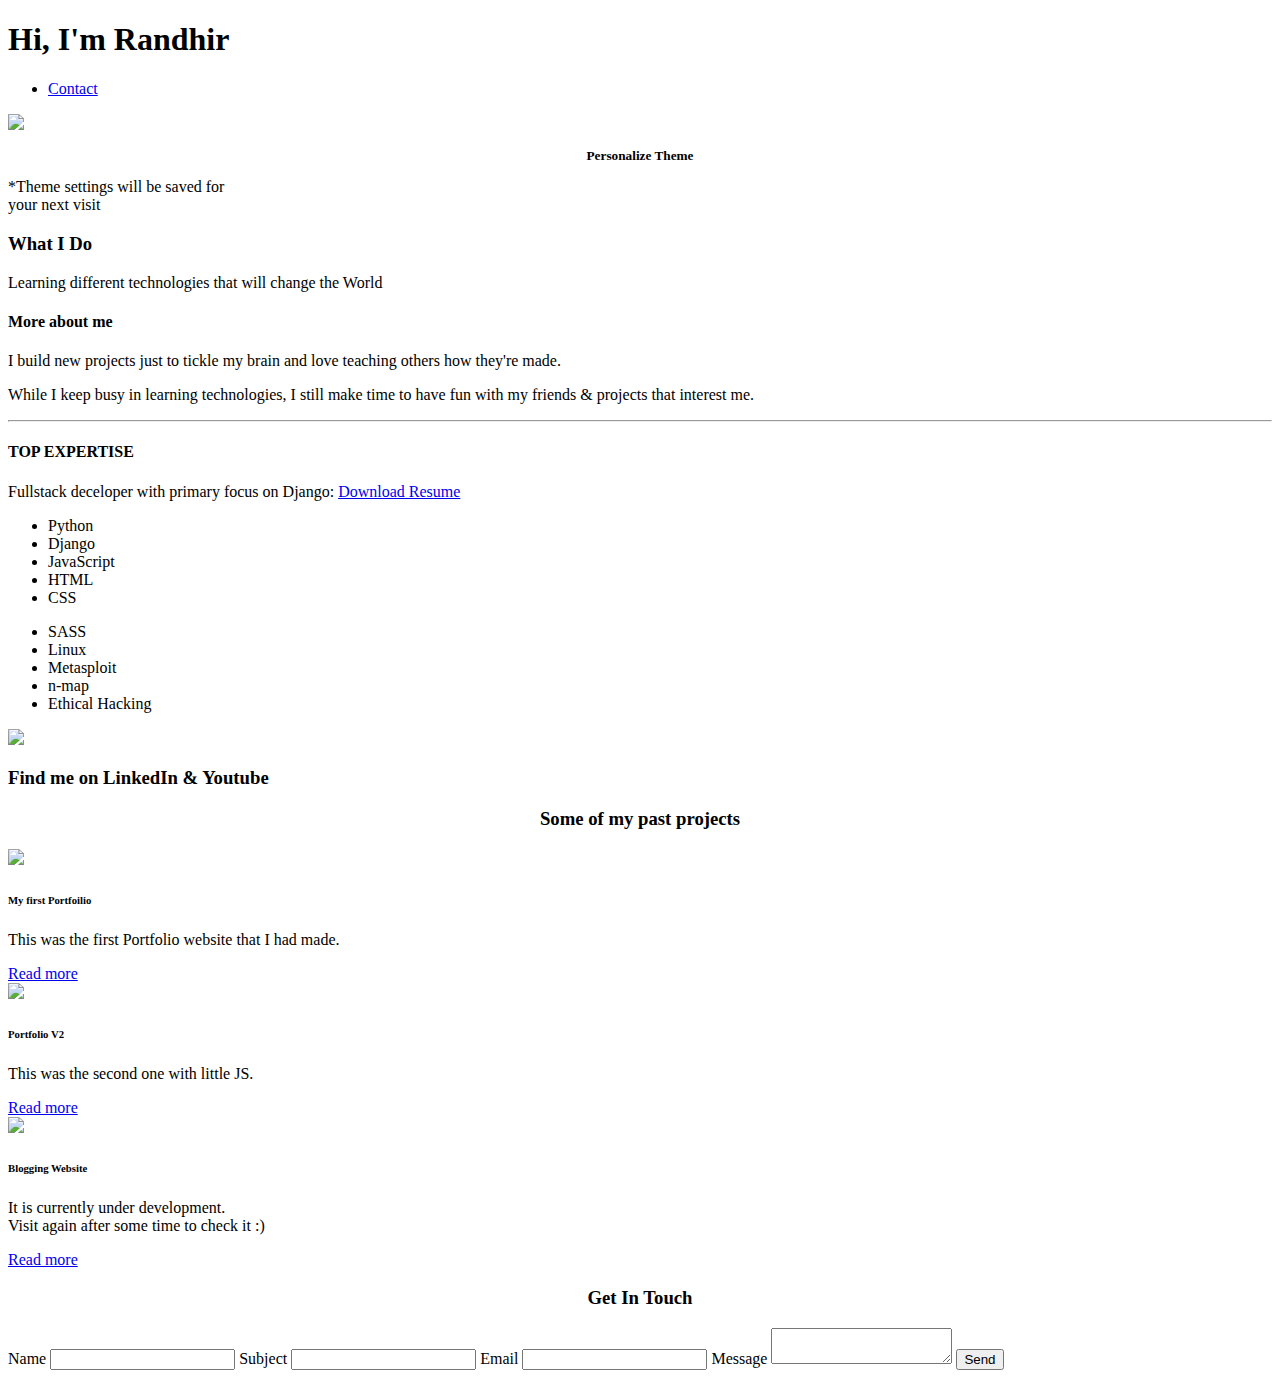
==== index.html @ e374cf2c "added index.html" ====
<!DOCTYPE html>
<html lang="en">
  <head>
    <meta charset="UTF-8" />
    <meta name="viewport" content="width=device-width, initial-scale=1.0" />
    <link rel="preconnect" href="https://fonts.googleapis.com" />
    <link rel="preconnect" href="https://fonts.gstatic.com" crossorigin />
    <link
      href="https://fonts.googleapis.com/css2?family=Russo+One&display=swap"
      rel="stylesheet"
    />
    <link rel="preconnect" href="https://fonts.googleapis.com" />
    <link rel="preconnect" href="https://fonts.gstatic.com" crossorigin />
    <link
      href="https://fonts.googleapis.com/css2?family=Roboto:wght@500&family=Russo+One&display=swap"
      rel="stylesheet"
    />
    <link rel="stylesheet" type="text/css" href="../CSS/default.css" />

    <link id="theme-style" rel="stylesheet" type="text/css" href="">

    <title>Randhir Kumar</title>
  </head>
  <body>
    <section class="s1">
      <div class="main-container">
        <div class="greeting-wraper">
          <h1>Hi, I'm Randhir</h1>
        </div>

        <div class="intro-wrapper">
          <div class="nav-wrapper">
            <div class="dots-wrapper">
              <div class="browser-dot" id="dot-1"></div>
              <div class="browser-dot" id="dot-2"></div>
              <div class="browser-dot" id="dot-3"></div>
            </div>

            <ul id="navigation">
              <li><a href="#">Contact</a></li>
            </ul>
          </div>

          <div class="left-column">
            <img id="profile_pic" src="../images/profilepic.jpeg" />
            <h5 style="text-align: center; line-height: 0">
              Personalize Theme
            </h5>

            <div class="theme-options-wrapper">
              <div data-mode="light" id="light-mode" class="theme-dot"></div>
              <div data-mode="blue" id="blue-mode" class="theme-dot"></div>
              <div data-mode="green" id="green-mode" class="theme-dot"></div>
              <div data-mode="purple" id="purple-mode" class="theme-dot"></div>
            </div>
          </div>

          <p id="setting-note">
            *Theme settings will be saved for <br />
            your next visit
          </p>
          <div class="right-column">
            <div id="preview-shadow">
              <div id="preview">
                <div id="corner-tl" class="corner"></div>
                <div id="corner-tr" class="corner"></div>
                <h3>What I Do</h3>
                <p>
                  Learning different technologies that will change the World
                </p>
                <div id="corner-br" class="corner"></div>
                <div id="corner-bl" class="corner"></div>
              </div>
            </div>
          </div>
        </div>
      </div>
    </section>

    <section class="s2">
      <div class="main-container">
        <div class="about-wrapper">
          <div class="about-me">
            <h4>More about me</h4>

            <p>
              I build new projects just to tickle my brain and love teaching
              others how they're made.
            </p>

            <p>
              While I keep busy in learning technologies, I still make time to have fun with
              my friends & projects that interest me.
            </p>

            <hr />
            <h4>TOP EXPERTISE</h4>

            <p>
              Fullstack deceloper with primary focus on Django:
              <a target="_blank" href="../images/Resume_randhir.pdf"
                >Download Resume</a
              >
            </p>
            <div id="skills">
              <ul>
                <li>Python</li>
                <li>Django</li>
                <li>JavaScript</li>
                <li>HTML</li>
                <li>CSS</li>
              </ul>

              <ul>
                <li>SASS</li>
                <li>Linux</li>
                <li>Metasploit</li>
                <li>n-map</li>
                <li>Ethical Hacking</li>
              </ul>
            </div>
          </div>

          <div class="social-links">
            <img id="social_img" src="../images/follow.avif" />
            <h3>Find me on LinkedIn & Youtube</h3>
          </div>
        </div>
      </div>
    </section>

    <section class="s1">
      <div class="main-container">
        <h3 style="text-align: center">Some of my past projects</h3>

        <div class="post-wrapper">
          <div>
            <div class="post">
              <img class="thumbnail" src="../images/images1.jpeg" />
              <div class="post-preview">
                <h6 class="post-title">My first Portfoilio</h6>
                <p class="post-intro">
                  This was the first Portfolio website that I had made. 
                </p>
                <a href="./post.html">Read more</a>
              </div>
            </div>
          </div>
          <div>
            <div class="post">
              <img class="thumbnail" src="../images/images2.jpeg" />
              <div class="post-preview">
                <h6 class="post-title">Portfolio V2</h6>
                <p class="post-intro">
                  This was the second one with little JS.
                </p>
                <a href="./post.html">Read more</a>
              </div>
            </div>
          </div>
          <div>
            <div class="post">
              <img class="thumbnail" src="../images/images3.jpeg" />
              <div class="post-preview">
                <h6 class="post-title">Blogging Website</h6>
                <p class="post-intro">It is currently under development. <br>Visit again after some time to check it :)</p>
              </div>
              <a href="./post.html">Read more</a>
            </div>
          </div>
        </div>
      </div>
    </section>

    <section class="s2">
      <div class="main-container">
        <h3 style="text-align: center;">Get In Touch</h3>


        <form id="contact-form">
          <label>Name</label>
          <input type="text" class="input-field" name="name">

          <label>Subject</label>
          <input type="text" class="input-field" name="name">
          
          <label>Email</label>
          <input type="text" class="input-field" name="name">
          
          <label>Message</label>
          <textarea name="message" class="input-field"></textarea>
          <input id="submit-btn" type="submit" value="Send" >

        </form>

      </div>
    </section>

    <script src="../JS/script.js"></script>
  </body>
</html>
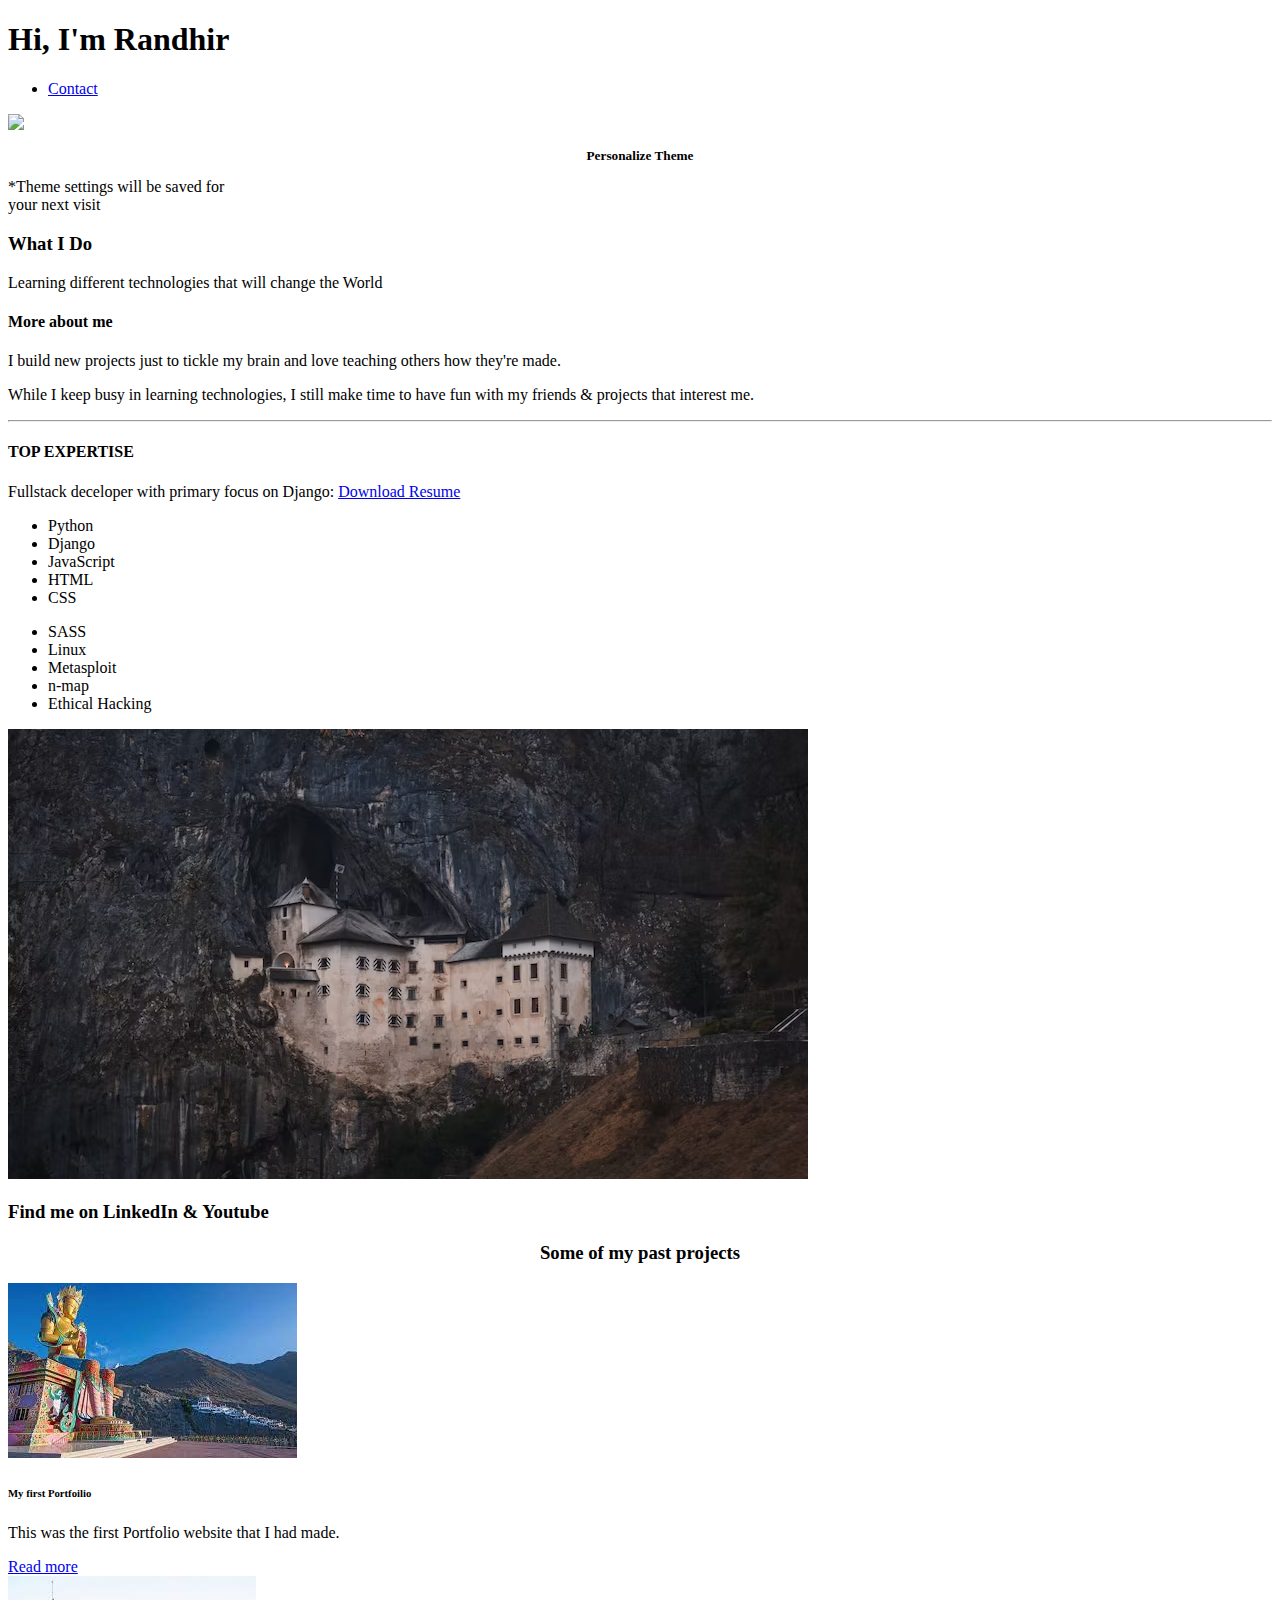
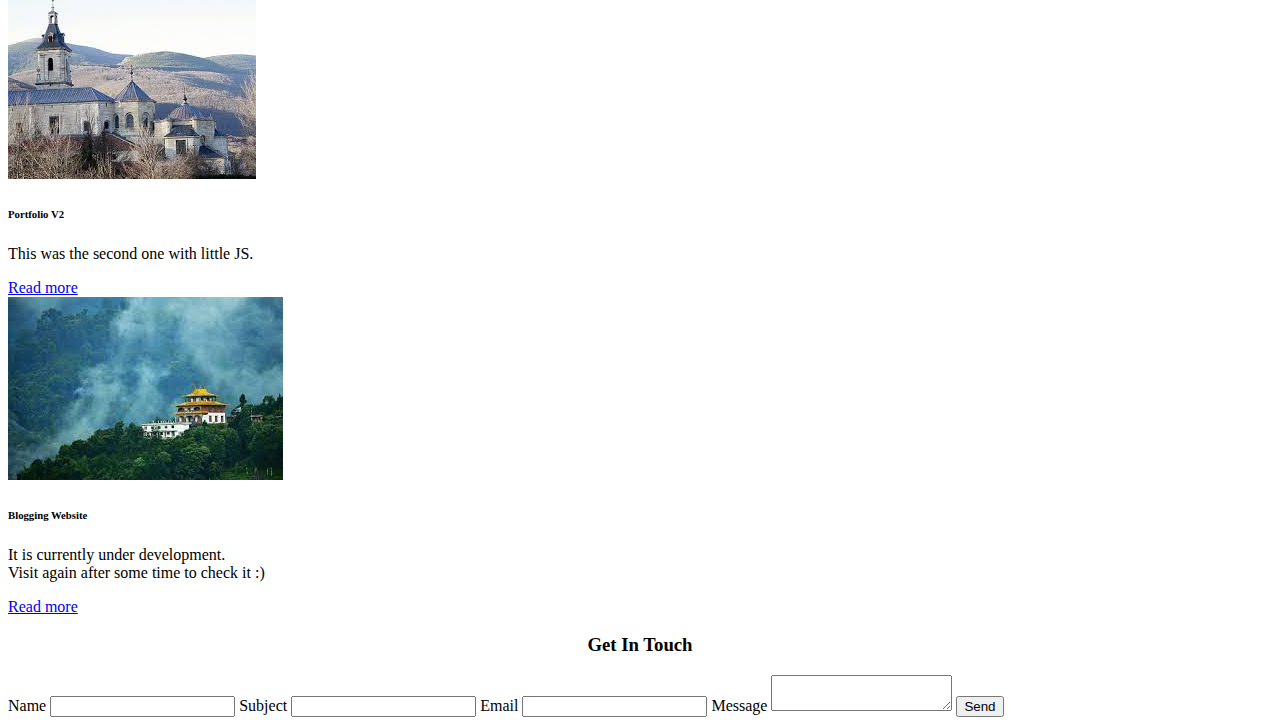
==== commit 7ed47aa0: "Update index.html" ====
--- a/index.html
+++ b/index.html
@@ -98,7 +98,7 @@
 
             <p>
               Fullstack deceloper with primary focus on Django:
-              <a target="_blank" href="../images/Resume_randhir.pdf"
+              <a target="_blank" href="Resume_randhir.pdf"
                 >Download Resume</a
               >
             </p>
@@ -122,7 +122,7 @@
           </div>
 
           <div class="social-links">
-            <img id="social_img" src="../images/follow.avif" />
+            <img id="social_img" src="follow.avif" />
             <h3>Find me on LinkedIn & Youtube</h3>
           </div>
         </div>
@@ -136,7 +136,7 @@
         <div class="post-wrapper">
           <div>
             <div class="post">
-              <img class="thumbnail" src="../images/images1.jpeg" />
+              <img class="thumbnail" src="images1.jpeg" />
               <div class="post-preview">
                 <h6 class="post-title">My first Portfoilio</h6>
                 <p class="post-intro">
@@ -148,7 +148,7 @@
           </div>
           <div>
             <div class="post">
-              <img class="thumbnail" src="../images/images2.jpeg" />
+              <img class="thumbnail" src="images2.jpeg" />
               <div class="post-preview">
                 <h6 class="post-title">Portfolio V2</h6>
                 <p class="post-intro">
@@ -160,7 +160,7 @@
           </div>
           <div>
             <div class="post">
-              <img class="thumbnail" src="../images/images3.jpeg" />
+              <img class="thumbnail" src="images3.jpeg" />
               <div class="post-preview">
                 <h6 class="post-title">Blogging Website</h6>
                 <p class="post-intro">It is currently under development. <br>Visit again after some time to check it :)</p>
@@ -196,6 +196,6 @@
       </div>
     </section>
 
-    <script src="../JS/script.js"></script>
+    <script src="script.js"></script>
   </body>
 </html>
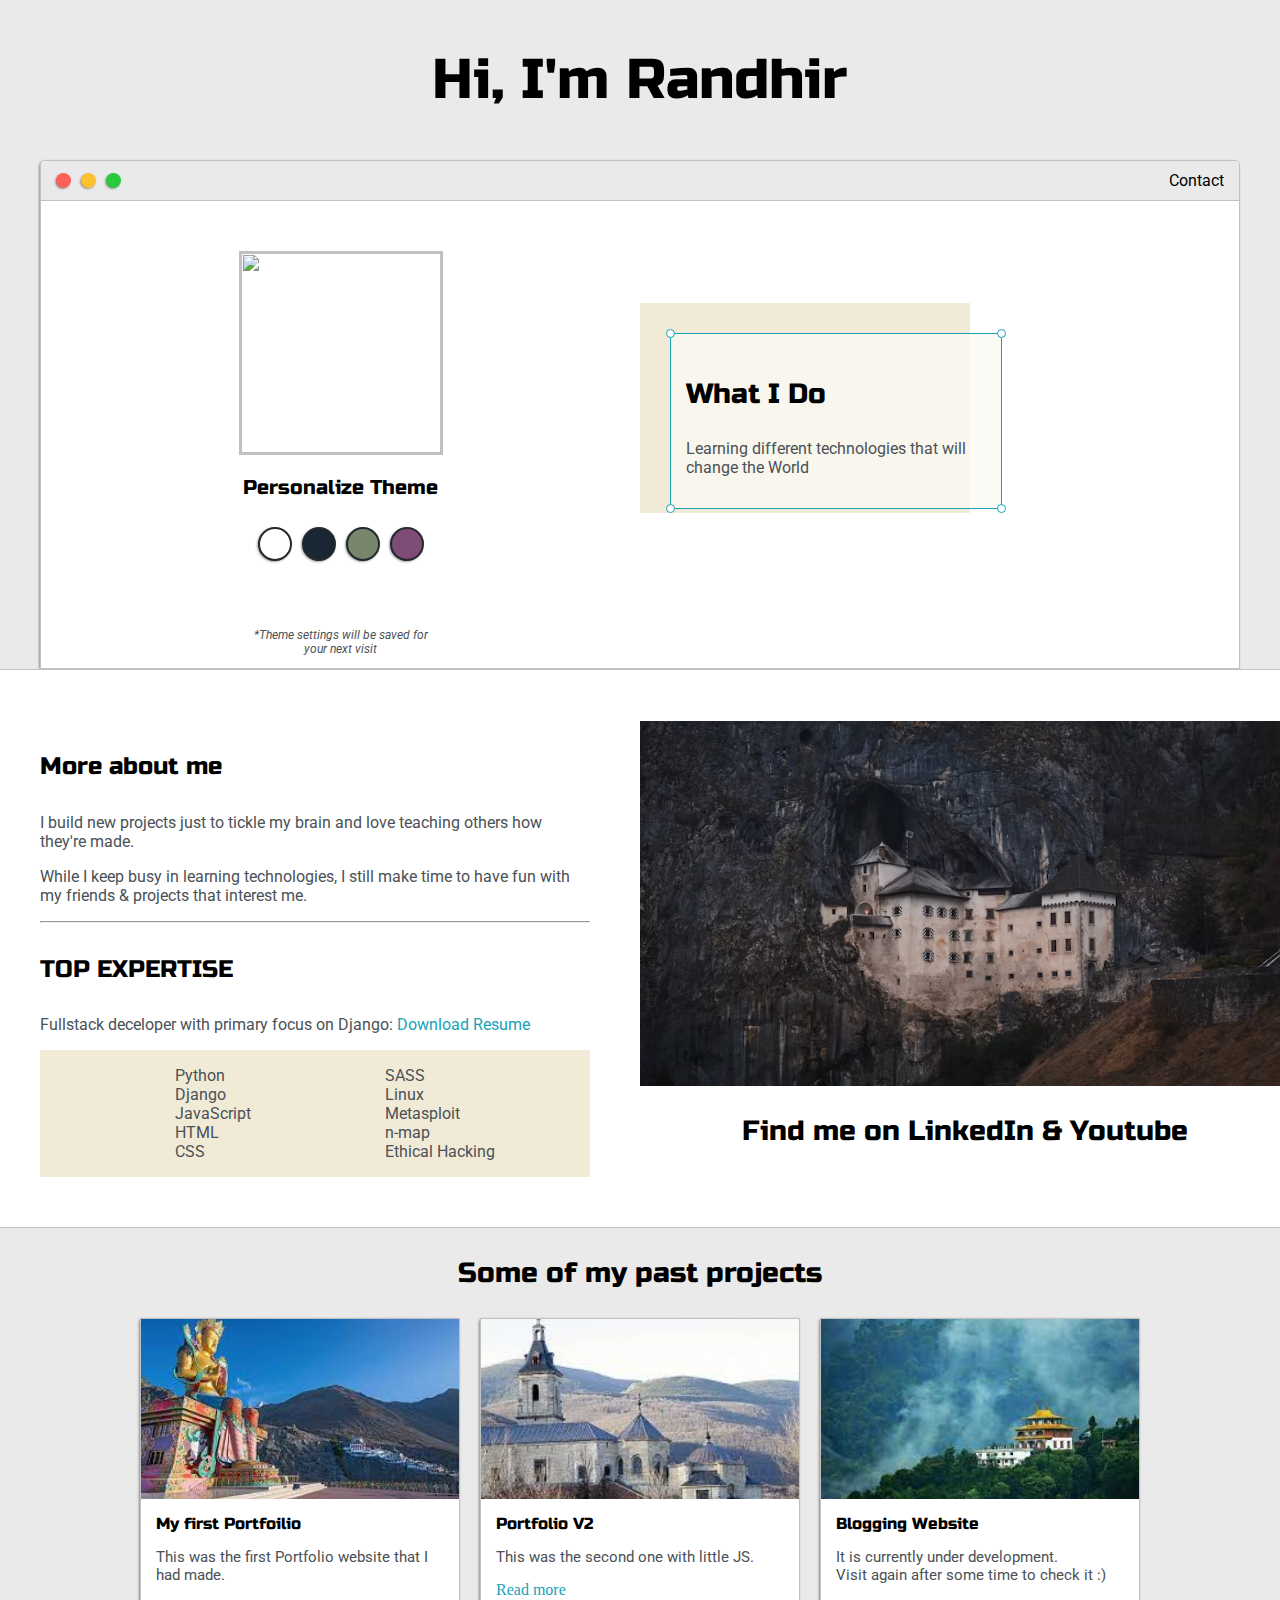
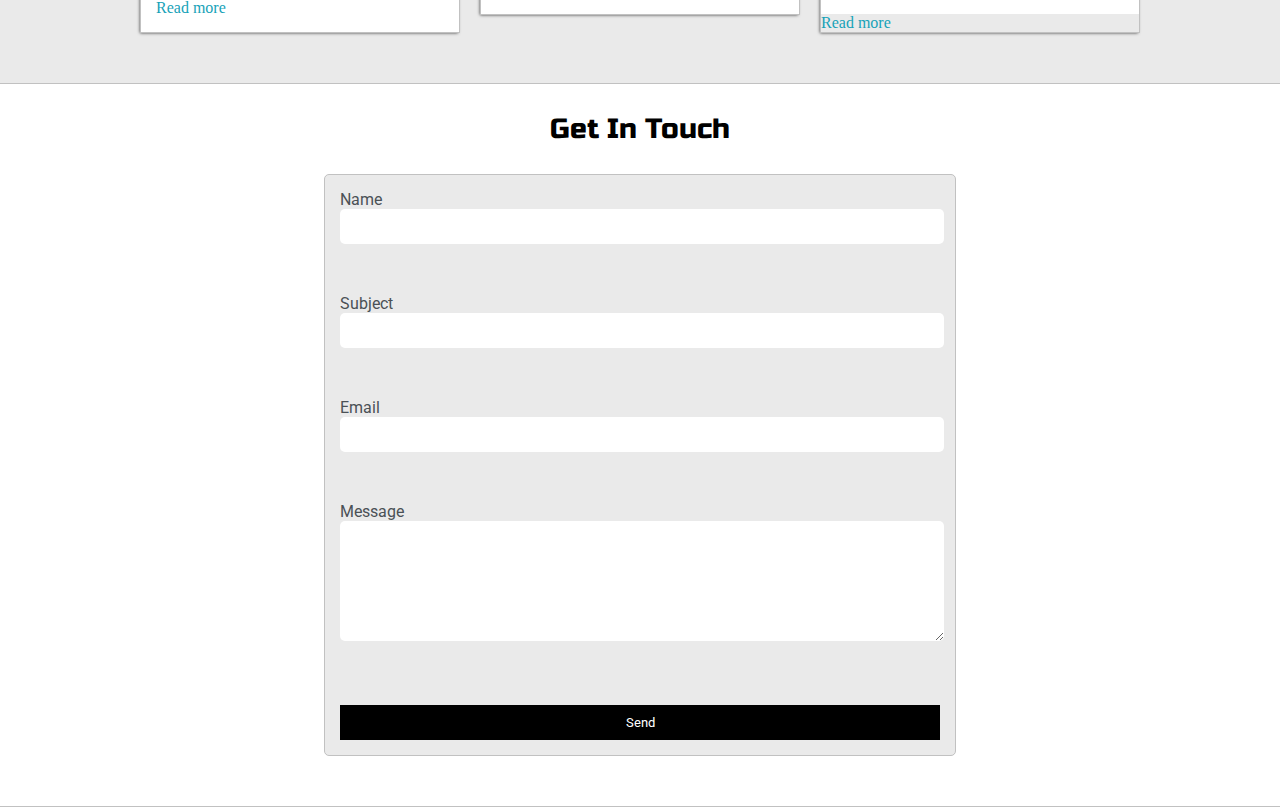
==== commit 5de8154c: "Update index.html" ====
--- a/index.html
+++ b/index.html
@@ -15,7 +15,7 @@
       href="https://fonts.googleapis.com/css2?family=Roboto:wght@500&family=Russo+One&display=swap"
       rel="stylesheet"
     />
-    <link rel="stylesheet" type="text/css" href="../CSS/default.css" />
+    <link rel="stylesheet" type="text/css" href="default.css" />
 
     <link id="theme-style" rel="stylesheet" type="text/css" href="">
 
--- a/default.css
+++ b/default.css
@@ -0,0 +1,407 @@
+:root{
+    --mainColor:#eaeaea;
+    --secondaryColor:#fff;
+    
+    --borderColor:#c1c1c1;
+
+    --mainText:black;
+    --secondaryText:#4b5156;
+
+    --themeDotBorder: #24292e;
+
+    --previewBg:rgb(251,249,243,0.8);
+    --previewShadow: #f0ead6;
+
+
+    --buttonColor:black;
+}
+
+
+html, body{
+    padding: 0;
+    margin: 0;
+}
+
+body*{
+    transition:0.3s;
+}
+
+
+h1, h2, h3, h4, h5, h6, strong{
+    color: var(--mainText);
+    font-family: 'Russo One', sans-serif;
+    font-weight: 500;
+}
+
+p, li, span, label, input, textarea{
+    color: var(--secondaryText);
+    font-family: 'Roboto', sans-serif;
+}
+
+a{
+    text-decoration: none;
+    color: #17a2b8;
+}
+
+ul{
+    list-style: none;
+}
+
+h1{ font-size: 56px;}
+h2{ font-size: 36px;}
+h3{ font-size: 28px;}
+h4{ font-size: 24px;}
+h5{ font-size: 20px;}
+h6{ font-size: 16px;}
+
+.s1{
+    background-color: var(--mainColor);
+    border-bottom:1px solid var(--borderColor);
+    overflow: auto;
+}
+
+.s2{
+    background-color: var(--secondaryColor);
+    border-bottom:1px solid var(--borderColor);
+    overflow:auto;
+}
+
+.main-container{
+    width: 1200px;
+    margin: 0 auto;
+}
+
+
+
+.greeting-wraper{
+    display: grid;
+
+    text-align: center;
+    justify-content: center;
+    align-content: center;
+    min-height: 10em;
+}
+
+
+
+.intro-wrapper{
+    background-color: var(--secondaryColor);
+    border: 1px solid var(--borderColor);
+    border-radius: 5px 5px 0 0;
+
+    -webkit-box-shadow: -1px 1px 3px -1px rgba(0,0,0,0.75);
+	-moz-box-shadow: -1px 1px 3px -1px rgba(0,0,0,0.75);
+	box-shadow: -1px 1px 3px -1px rgba(0,0,0,0.75);
+
+    display: grid;
+    grid-template-columns: 1fr 1fr;
+
+    grid-template-areas: 
+        'nav-wrapper nav-wrapper'
+        'left-column right-column'
+    ;
+}
+
+.nav-wrapper{
+    border-radius: 5px 5px 0 0;
+
+    grid-area: nav-wrapper;
+    border-bottom: 1px solid var(--borderColor);
+    display: flex;
+    justify-content: space-between;
+    align-items: center;
+    background-color: var(--mainColor)
+}
+
+#navigation a{
+    color: var(--mainText);
+}
+
+#navigation{
+    margin: 0;
+    padding: 10px;
+}
+
+#navigation li{
+    display: inline-block;
+    margin-right: 5px;
+    margin-left: 10px;
+}
+
+.dots-wrapper{
+    display: flex;
+    padding-inline-start: 10px;
+}
+
+#dot-1{
+    background-color: #FC6058;
+}
+#dot-2{
+    background-color: #FEC02F;
+}
+#dot-3{
+    background-color: #2ACA3E;
+}
+
+.browser-dot{
+    background-color: black;
+    height: 15px;
+    width: 15px;
+    border-radius: 50%;
+    margin: 5px;
+
+    -webkit-box-shadow: -1px 1px 3px -1px rgba(0,0,0,0.75);
+	-moz-box-shadow: -1px 1px 3px -1px rgba(0,0,0,0.75);
+	box-shadow: -1px 1px 3px -1px rgba(0,0,0,0.75);
+
+}
+
+.left-column{
+    grid-area: left-column;
+    padding-top: 50px;
+    padding-bottom: 50px;
+}
+
+#profile_pic{
+    display: block;
+    margin: 0 auto;
+    
+    height: 200px;
+    width: 200px;
+    object-fit: cover;
+    border: 2px solid var(--borderColor);
+}
+
+
+
+.theme-options-wrapper{
+    display: flex;
+    justify-content: center;
+}
+
+.theme-dot{
+    height:30px;
+    width: 30px;
+    background-color: black;
+    border-radius: 50%;
+
+    margin: 5px;
+    border: 2px solid var(--themeDotBorder);
+    
+
+
+    -webkit-box-shadow: -1px 1px 3px -1px rgba(0,0,0,0.75);
+	-moz-box-shadow: -1px 1px 3px -1px rgba(0,0,0,0.75);
+	box-shadow: -1px 1px 3px -1px rgba(0,0,0,0.75);
+
+    cursor: pointer;
+
+}
+
+.theme-dot:hover{
+    border-width: 5px;
+}
+
+#light-mode{
+    background-color: #fff;
+}
+
+#blue-mode{
+    background-color: #192734;
+}
+
+#green-mode{
+    background-color: #78866b;
+}
+
+#purple-mode{
+    background-color: #7E4C74;
+}
+
+#setting-note{
+    font-size: 12px;
+    font-style: italic;
+    text-align: center;
+}
+
+.right-column{
+    grid-area: right-column;
+    display: grid;
+    align-content: center;
+
+    padding-top: 50px;
+    padding-bottom: 50px;
+}
+
+#preview-shadow{
+    background-color: var(--previewShadow);
+    width: 300px;
+    height: 180px;
+    padding-left: 30px;
+    padding-top: 30px;
+}
+
+#preview{
+    width: 300px;
+    border:1.5px solid #17a2b8;
+    background-color: var(--previewBg);
+    padding: 15px;
+    position: relative;
+}
+
+.corner{
+    width: 7px;
+    height: 7px;
+    border-radius: 50%;
+    border: 1.5px solid #17a2b8;
+    background-color: #fff;
+    position: absolute;
+}
+
+#corner-tl{
+    top: -5px;
+    left: -5px;
+}
+
+#corner-tr{
+    top: -5px;
+    right: -5px;
+}
+
+#corner-br{
+    bottom: -5px;
+    right: -5px;
+}
+
+#corner-bl{
+    bottom: -5px;
+    left: -5px;
+}
+
+.about-wrapper{
+   display: grid;
+   grid-template-columns: repeat(auto-fit, minmax(320px,1fr));
+   padding-top: 50px;
+   padding-bottom: 50px;
+   gap: 100px;
+}
+
+#skills{
+    display: flex;
+    justify-content: space-evenly;
+    background-color: var(--previewShadow);
+   
+}
+
+.social-links{
+    display: grid;
+    align-content: center;
+    text-align: center; 
+    justify-content: center;
+
+}
+
+#social_img{
+   width: 650px;
+   margin: auto;
+}
+
+.post-wrapper{
+    display: grid;
+    grid-template-columns: repeat(auto-fit, 320px);
+    gap: 20px;
+    justify-content: center;
+    padding-bottom: 50px;
+}
+
+.post{
+    border: 1px solid var(--borderColor);
+    -webkit-box-shadow: -1px 1px 3px -1px rgba(0,0,0,0.75);
+	-moz-box-shadow: -1px 1px 3px -1px rgba(0,0,0,0.75);
+	box-shadow: -1px 1px 3px -1px rgba(0,0,0,0.75);
+
+}
+
+.post-preview{
+    background-color: #fff;
+    padding: 15px;
+}
+
+.post-title{
+    color: black;
+    margin: 0;
+}
+
+.post-intro{
+    color: #4b5156;
+    font-size: 15px;
+}
+
+.thumbnail{
+    display: block;
+    width: 100%;
+    height: 180px;
+    object-fit: cover;
+}
+
+#contact-form{
+    display: block;
+    max-width: 600px;
+    margin: 0 auto;
+    border: 1px solid var(--borderColor);
+    padding: 15px;
+    border-radius: 5px;
+    background-color: var(--mainColor);
+    margin-bottom: 50px;
+}
+
+#contact-form:label{
+    line-height: 2.7em;
+}
+
+#contact-form textarea{
+    min-height: 100px;
+    font-size: 15px;
+}
+
+.input-field{
+    width: 100%;
+    padding-top: 10px;
+    padding-bottom: 10px;
+    background-color: var(--secondaryColor);
+    border-radius: 5px;
+   border: var(--mainColor);
+    margin-bottom:50px ;
+}
+
+#submit-btn{
+    margin-top: 10px;
+    width: 100%;
+    padding-top: 10px;
+    padding-bottom: 10px;
+    color: #fff;
+    background-color: var(--buttonColor);
+    border: none;
+}
+
+@media screen and (max-width: 1200px){
+    .main-container{
+        width: 95%;
+    }
+}
+
+@media screen and (max-width: 1200px){
+    .intro-wrapper{
+        display: grid;
+        grid-template-columns: 1fr;
+    
+        grid-template-areas: 
+            'nav-wrapper'
+            'left-column'
+            'right-column'
+        ;
+    }
+    .right-column{
+        justify-content: center;
+    }
+}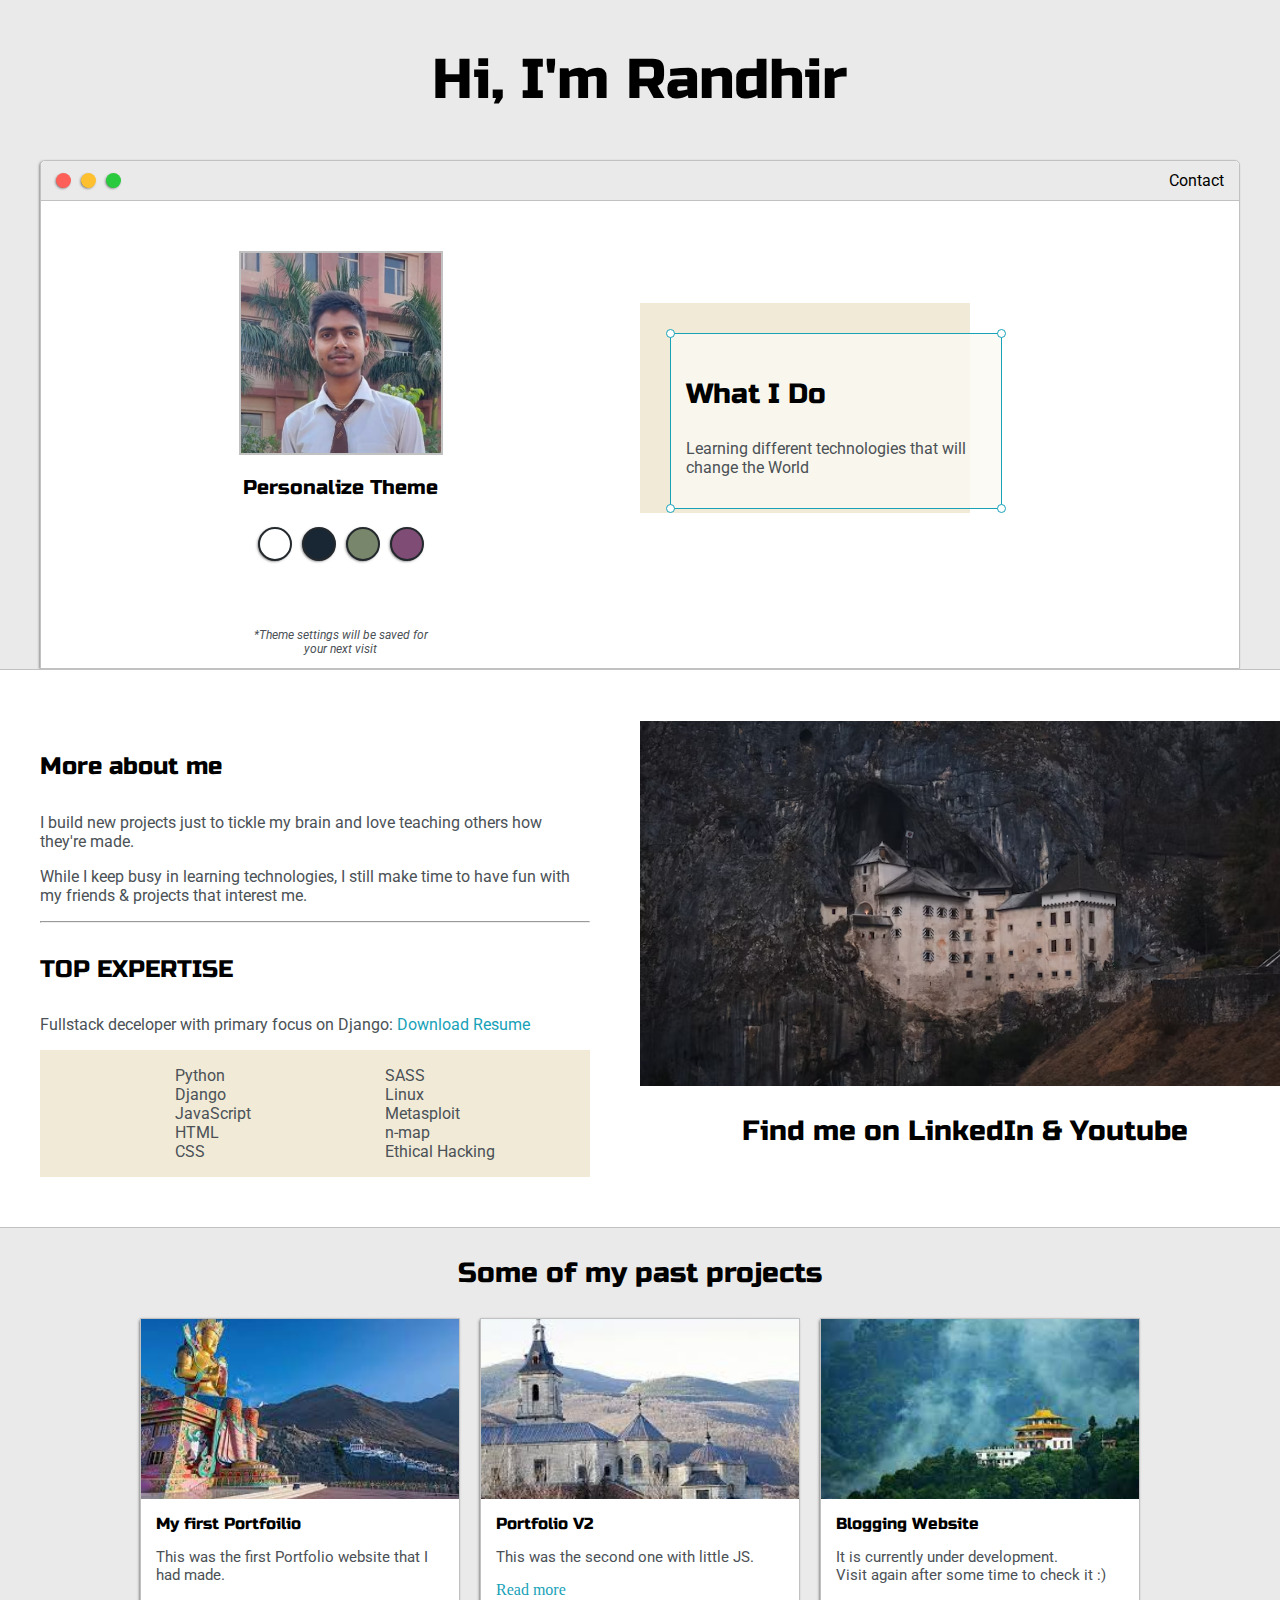
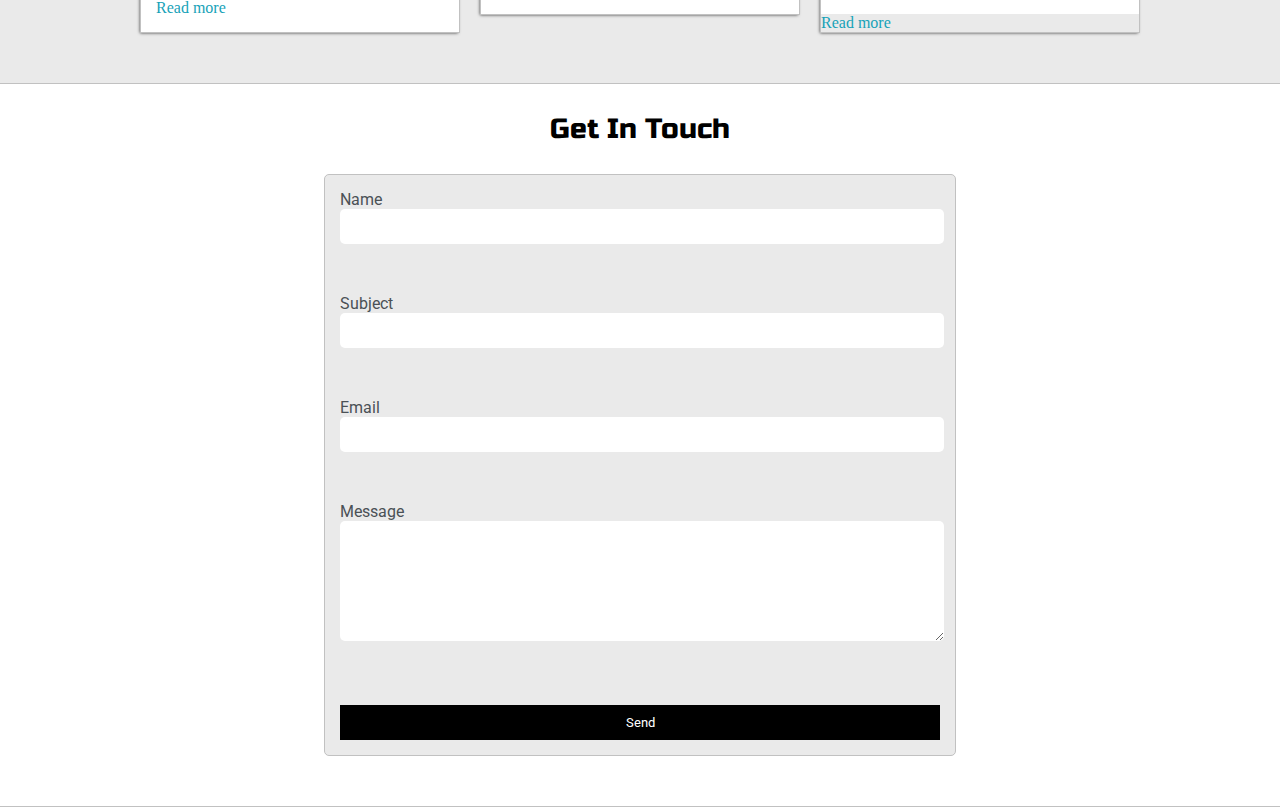
==== commit 8308dd43: "Update index.html" ====
--- a/index.html
+++ b/index.html
@@ -42,7 +42,7 @@
           </div>
 
           <div class="left-column">
-            <img id="profile_pic" src="../images/profilepic.jpeg" />
+            <img id="profile_pic" src="profilepic.jpeg" />
             <h5 style="text-align: center; line-height: 0">
               Personalize Theme
             </h5>
